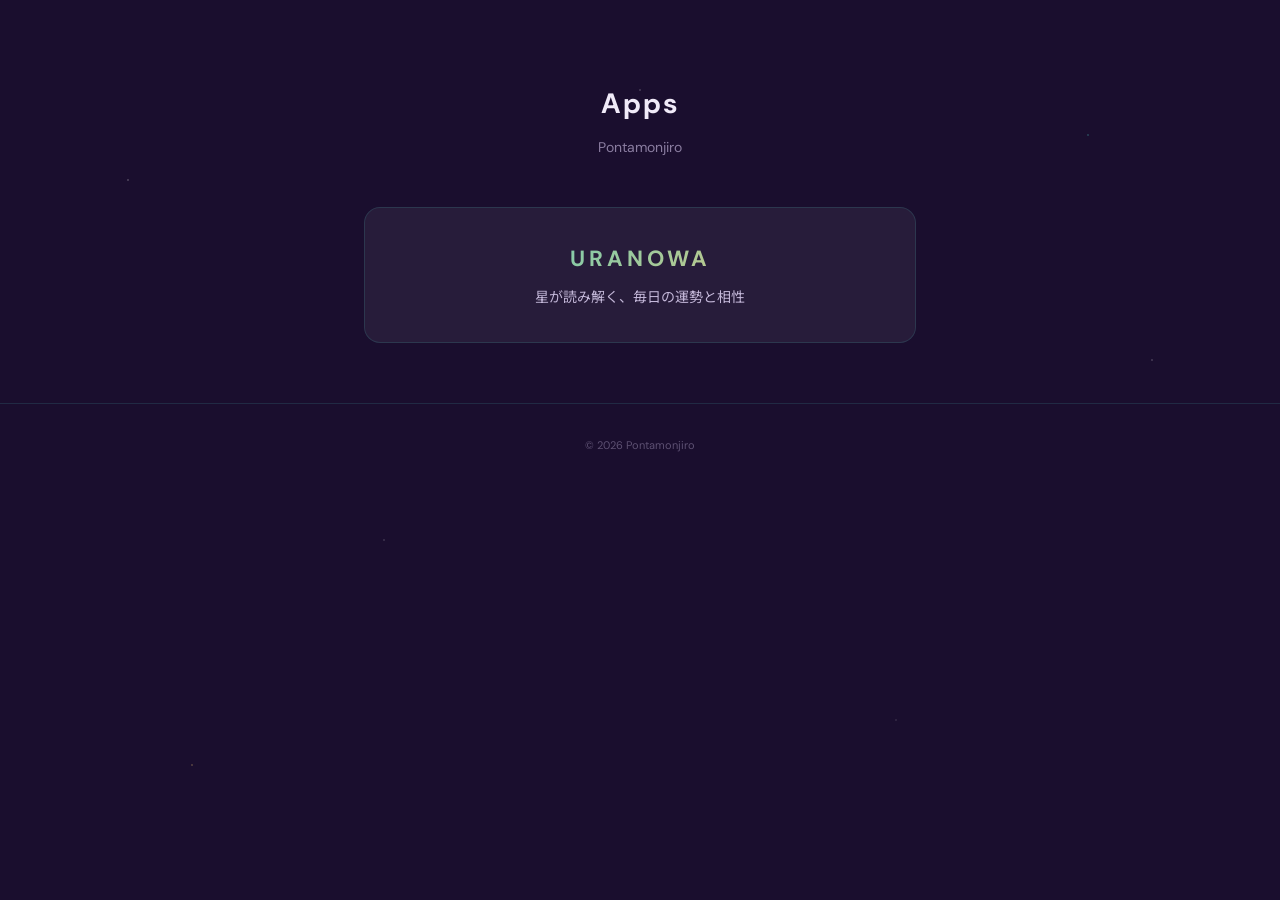
==== apps/index.html @ 736e45e2 "feat: add apps hub page Portal page at /apps/ listing all published apps.  Co-Authored-By: Claude Op" ====
<!DOCTYPE html>
<html lang="ja">
<head>
  <meta charset="UTF-8">
  <meta name="viewport" content="width=device-width, initial-scale=1.0">
  <title>Apps — Pontamonjiro</title>
  <link href="https://fonts.googleapis.com/css2?family=DM+Sans:wght@400;500;700&family=Noto+Sans+JP:wght@400;500;700&display=swap" rel="stylesheet">
  <style>
    *, *::before, *::after { margin: 0; padding: 0; box-sizing: border-box; }
    :root {
      --bg: #1a0e2e;
      --bg-card: rgba(255,255,255,0.06);
      --text: #f0eaf8;
      --text-secondary: #c4b8d9;
      --text-muted: #8a7da0;
      --accent-water: #4ecdc4;
      --accent-gold: #f0c674;
      --border: rgba(78,205,196,0.15);
    }
    html { scroll-behavior: smooth; }
    body {
      font-family: 'DM Sans', 'Noto Sans JP', sans-serif;
      background: var(--bg);
      color: var(--text);
      line-height: 1.7;
      min-height: 100vh;
    }
    body::before {
      content: '';
      position: fixed;
      inset: 0;
      background:
        radial-gradient(1px 1px at 10% 20%, rgba(255,255,255,0.6) 0%, transparent 100%),
        radial-gradient(1px 1px at 30% 60%, rgba(255,255,255,0.4) 0%, transparent 100%),
        radial-gradient(1px 1px at 50% 10%, rgba(255,255,255,0.5) 0%, transparent 100%),
        radial-gradient(1px 1px at 70% 80%, rgba(255,255,255,0.3) 0%, transparent 100%),
        radial-gradient(1px 1px at 90% 40%, rgba(255,255,255,0.5) 0%, transparent 100%),
        radial-gradient(1.5px 1.5px at 15% 85%, rgba(240,198,116,0.4) 0%, transparent 100%),
        radial-gradient(1.5px 1.5px at 85% 15%, rgba(78,205,196,0.4) 0%, transparent 100%);
      pointer-events: none;
      z-index: 0;
      animation: twinkle 8s ease-in-out infinite alternate;
    }
    @keyframes twinkle { 0% { opacity: 0.6; } 100% { opacity: 1; } }

    .page {
      position: relative;
      z-index: 1;
      max-width: 600px;
      margin: 0 auto;
      padding: 80px 24px 60px;
      text-align: center;
    }
    h1 {
      font-size: 28px;
      font-weight: 700;
      margin-bottom: 8px;
      letter-spacing: 2px;
    }
    .subtitle {
      color: var(--text-muted);
      font-size: 14px;
      margin-bottom: 48px;
    }
    .app-list {
      display: grid;
      gap: 20px;
    }
    .app-card {
      display: block;
      background: var(--bg-card);
      border: 1px solid var(--border);
      border-radius: 16px;
      padding: 32px 24px;
      text-decoration: none;
      transition: transform 0.2s, border-color 0.2s;
    }
    .app-card:hover {
      transform: translateY(-4px);
      border-color: var(--accent-water);
    }
    .app-name {
      font-size: 22px;
      font-weight: 700;
      letter-spacing: 4px;
      background: linear-gradient(135deg, var(--accent-water), var(--accent-gold));
      -webkit-background-clip: text;
      -webkit-text-fill-color: transparent;
      background-clip: text;
      margin-bottom: 8px;
    }
    .app-desc {
      color: var(--text-secondary);
      font-size: 14px;
    }
    footer {
      position: relative;
      z-index: 1;
      text-align: center;
      padding: 32px 24px;
      border-top: 1px solid var(--border);
    }
    .copyright {
      font-size: 11px;
      color: var(--text-muted);
      opacity: 0.6;
    }
  </style>
</head>
<body>
  <div class="page">
    <h1>Apps</h1>
    <p class="subtitle">Pontamonjiro</p>

    <div class="app-list">
      <a href="uranowa/" class="app-card">
        <div class="app-name">URANOWA</div>
        <div class="app-desc">星が読み解く、毎日の運勢と相性</div>
      </a>
    </div>
  </div>

  <footer>
    <p class="copyright">&copy; 2026 Pontamonjiro</p>
  </footer>
</body>
</html>
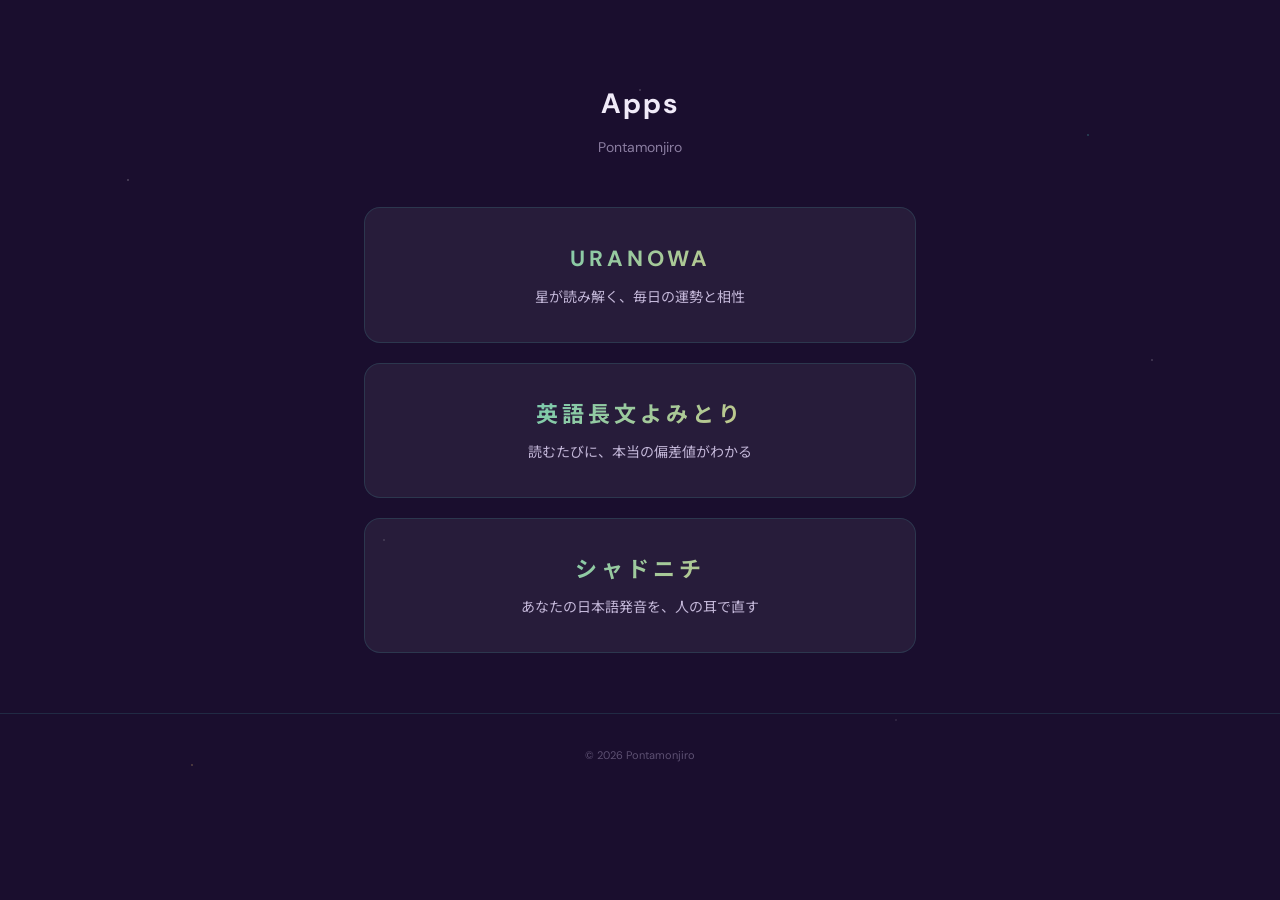
==== commit a6bce0cd: "shadoja の法的ページを追加 - apps/shadoja/ に privacy / terms / support / style を配置（GitHub Pages 配信） - apps/in" ====
--- a/apps/index.html
+++ b/apps/index.html
@@ -117,6 +117,14 @@
         <div class="app-name">URANOWA</div>
         <div class="app-desc">星が読み解く、毎日の運勢と相性</div>
       </a>
+      <a href="enchobun/privacy.html" class="app-card">
+        <div class="app-name">英語長文よみとり</div>
+        <div class="app-desc">読むたびに、本当の偏差値がわかる</div>
+      </a>
+      <a href="shadoja/privacy.html" class="app-card">
+        <div class="app-name">シャドニチ</div>
+        <div class="app-desc">あなたの日本語発音を、人の耳で直す</div>
+      </a>
     </div>
   </div>
 
